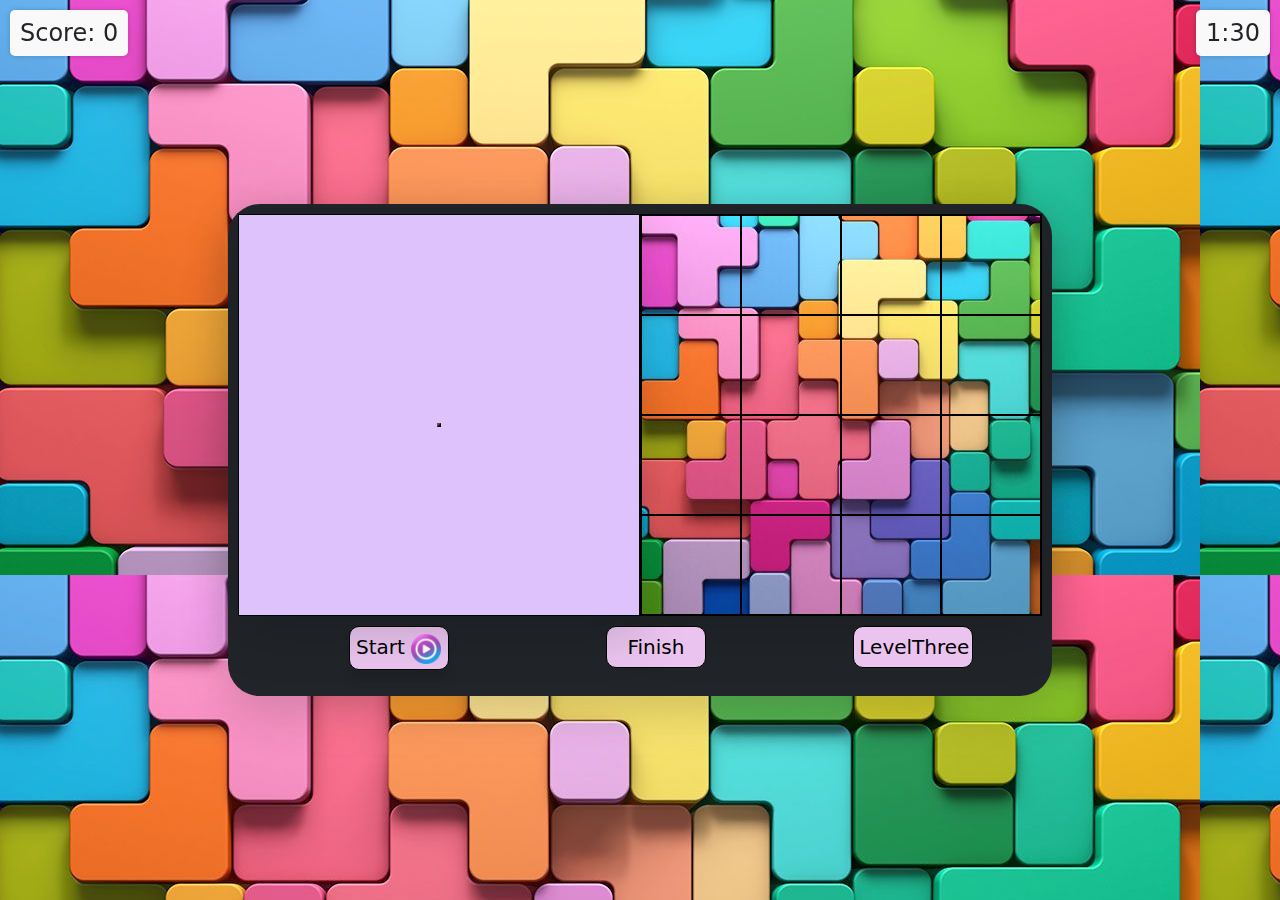
==== pages/level2.html @ 5ac9dba7 "level2 basic structure added" ====
<!DOCTYPE html>
<html lang="en">

<head>
    <meta charset="UTF-8">
    <title>Jigsaw Puzzle</title>
    <link href="../assest/images/icon.png" rel="icon">
    <link href="../assest/Jquery/jquery-ui-1.13.2/jquery-ui.theme.css" rel="stylesheet">
    <link href="../assest/Boostrap/css/bootstrap.min.css" rel="stylesheet">
    <link href="../pagestyle/level2style.css" rel="stylesheet">
    <!-- =============================JavaScript======================================-->
    <script src="../assest/Jquery/jquery-3.7.0.min.js"></script>
    <script src="../assest/Jquery/jquery-ui-1.13.2/jquery-ui.min.js"></script>
    <script src="../script.js"></script>
</head>

<body>
<!-- ============================Game Main Form===================== -->
<div class="full-height h-70 bg-dark shadow-lg rounded-5" id="container">
    <div class="shadow-lg" id="pieceContainer">
        <button id="LevelTwo"></button>
    </div>
    <div class="shadow-lg" id="puzzleContainer"></div>
    <ul id="buttons">
        <div class="container text-center">
            <div class="row">
                <div class="col">
                    <li>
                        <button id="btnStart">Start
                            <img alt="" id="starticon" src="../assest/images/play.png">
                        </button>
                    </li>
                    <li>
                        <button id="btnReset" onclick="resetCountdown()">Reset
                            <img alt="" id="starticon" src="../assest/images/restart.png">
                        </button>
                    </li>
                </div>
                <div class="col">
                    <button id="finishButton" onclick="finishCountdown()">Finish</button>
                </div>
                <div class="col">
                    <li class="nav-item" id="btnContainer">
                        <a aria-current="page" class="nav-link" href="pages/level3.html"></i>
                            <button style="width: 120px;">LevelThree</button>
                        </a>
                    </li>
                </div>
            </div>
        </div>
    </ul>
    <div class="score" id="score">Score: 0</div>
    <div class="timer" id="timer">1:30</div>

</div>

</body>

</html>
---- pagestyle/level2style.css ----
*{
    margin: 0;
    padding: 0; 
}

body{
    width: 100vw;
    height: 100vh;
    background: url(../assest/images/background.jpeg);
    display: flex;
    justify-content: center;
    align-items: center;
    border-radius: 10px;
    /* backdrop-filter: blur(10px);
    -webkit-backdrop-filter: blur(10px); */
}
#nav{
    box-shadow: 1px 2px 3px 4px rgba(85, 85, 85, 0.4);
}

#container{
    border-radius: 20px;
    margin: 10px auto;
    padding: 10px;
}

#SIcon:hover{
    transform: scaleX(1.15) scaleY(1.15);
}

#pieceContainer{
    width: 402px;
    height: 402px;
    background-color: rgb(221, 194, 252);
    border: 1px solid black;
    float: left;
    text-align: center;
    font-size: 30px;
    line-height: 400px;
    position: relative;
}

#puzzleContainer{
    width: 402px;
    height: 402px;
    background-color: rgb(255, 176, 244);
    border: 1px solid black;
    float: right;
}

ul{
    list-style-type: none;
}

ul button{
    width: 100px;
    border: 1px solid black;
    font-size: 20px;
    border-radius: 10px;
    padding: 5px;
    margin-top: 10px;

    background-color: rgb(234, 196, 238);
}

#starticon{
    width: 30px;
    
}
#starticon:hover{
    border-radius: 100%;
    box-shadow: 0 10px 10px rgb(202, 202, 202);
    /* box-shadow: 1px 2px 3px 4px rgba(160, 160, 160, 0.719); */
}

#btnStart,
#btnReset{
    box-shadow: 0 10px 10px rgba(0, 0, 0, 0.1);
    /* box-shadow: 1px 2px 3px 4px rgba(160, 160, 160, 0.719); */
}

#btnReset{
    display: none;
}

.piece{
    width: 100px;
    height: 100px;
    border: 1px solid black;
    float: left;
    background-image: url(../assest/images/example.jpeg);
    background-repeat: no-repeat;
    /* box-shadow: 1px 2px 3px 4px rgba(117, 117, 117, 0.4); */
}

.piece:hover{
    box-shadow: 1px 2px 3px 4px rgba(182, 182, 182, 0.4);
}

.score {
    position: fixed;
    top: 10px;
    left: 10px;
    font-size: 24px;
    background-color: #f9f9f9;
    padding: 5px 10px;
    border-radius: 5px;
    box-shadow: 0 0 5px rgba(0, 0, 0, 0.2);
}

.timer {
    position: fixed;
    top: 10px;
    right: 10px;
    font-size: 24px;
    background-color: #f9f9f9;
    padding: 5px 10px;
    border-radius: 5px;
    box-shadow: 0 0 5px rgba(0, 0, 0, 0.2);
}
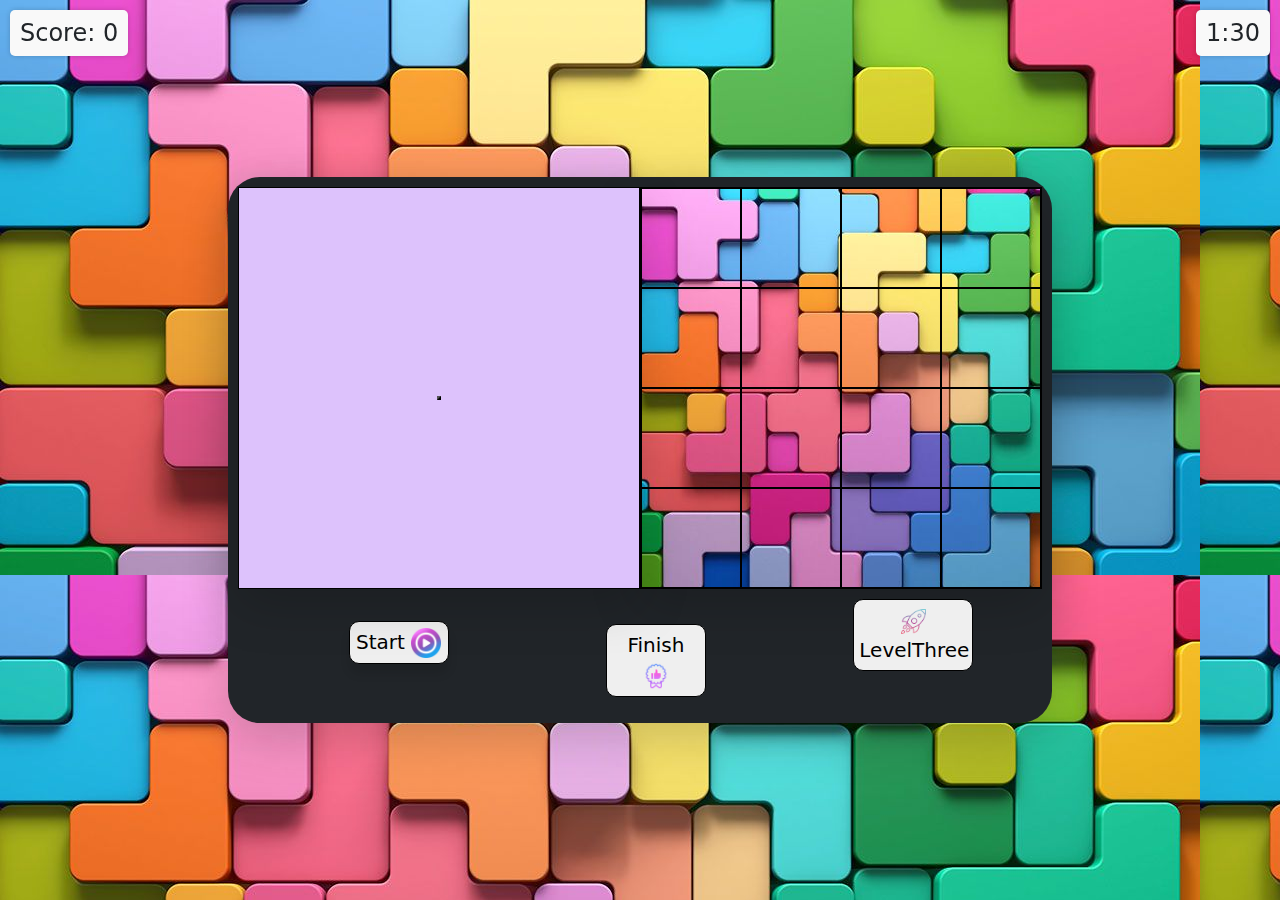
==== commit 3bdf5520: "level 2 styles updated" ====
--- a/pages/level2.html
+++ b/pages/level2.html
@@ -24,7 +24,7 @@
     <ul id="buttons">
         <div class="container text-center">
             <div class="row">
-                <div class="col">
+                <div class="col" style="padding-top: 22px;">
                     <li>
                         <button id="btnStart">Start
                             <img alt="" id="starticon" src="../assest/images/play.png">
@@ -36,13 +36,16 @@
                         </button>
                     </li>
                 </div>
-                <div class="col">
-                    <button id="finishButton" onclick="finishCountdown()">Finish</button>
+                <div class="col" style="padding-top: 25px;">
+                    <button id="finishButton" onclick="finishCountdown()">Finish
+                        <img style="width: 30px;" alt="" src="../assest/images/finish.png">
+                    </button>
                 </div>
                 <div class="col">
                     <li class="nav-item" id="btnContainer">
                         <a aria-current="page" class="nav-link" href="pages/level3.html"></i>
-                            <button style="width: 120px;">LevelThree</button>
+                            <button style="width: 120px;"><img alt="" id="SIcon" src="../assest/images/startup (1).png" style="width: 25px;">LevelThree</button>
+                            <!-- <button style="width: 120px;">LevelThree</button> -->
                         </a>
                     </li>
                 </div>
--- a/pagestyle/level2style.css
+++ b/pagestyle/level2style.css
@@ -59,8 +59,6 @@
     border-radius: 10px;
     padding: 5px;
     margin-top: 10px;
-
-    background-color: rgb(234, 196, 238);
 }
 
 #starticon{
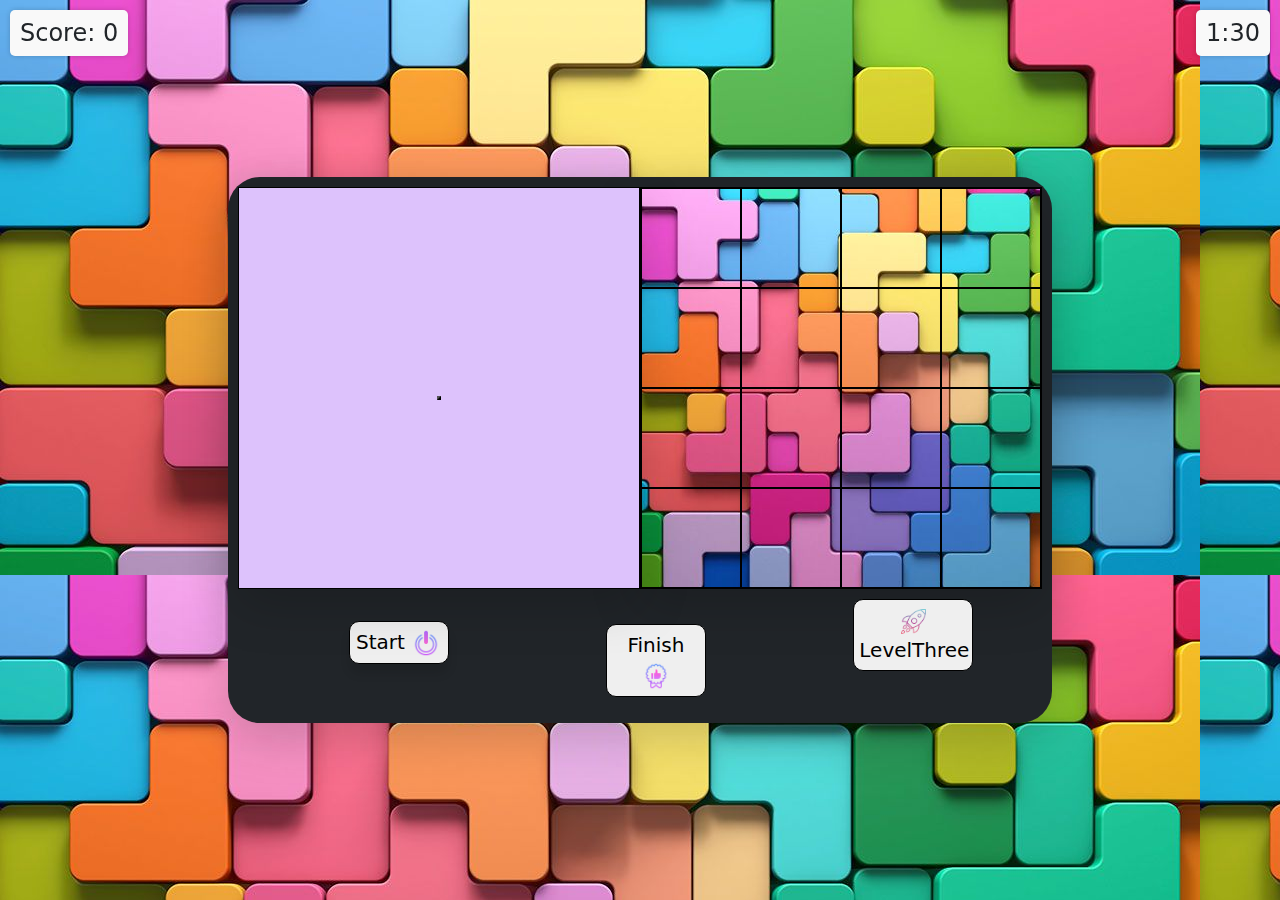
==== commit ee2dcc56: "icon added" ====
--- a/pages/level2.html
+++ b/pages/level2.html
@@ -27,7 +27,7 @@
                 <div class="col" style="padding-top: 22px;">
                     <li>
                         <button id="btnStart">Start
-                            <img alt="" id="starticon" src="../assest/images/play.png">
+                            <img alt="" id="starticon" src="../assest/images/start.png">
                         </button>
                     </li>
                     <li>
